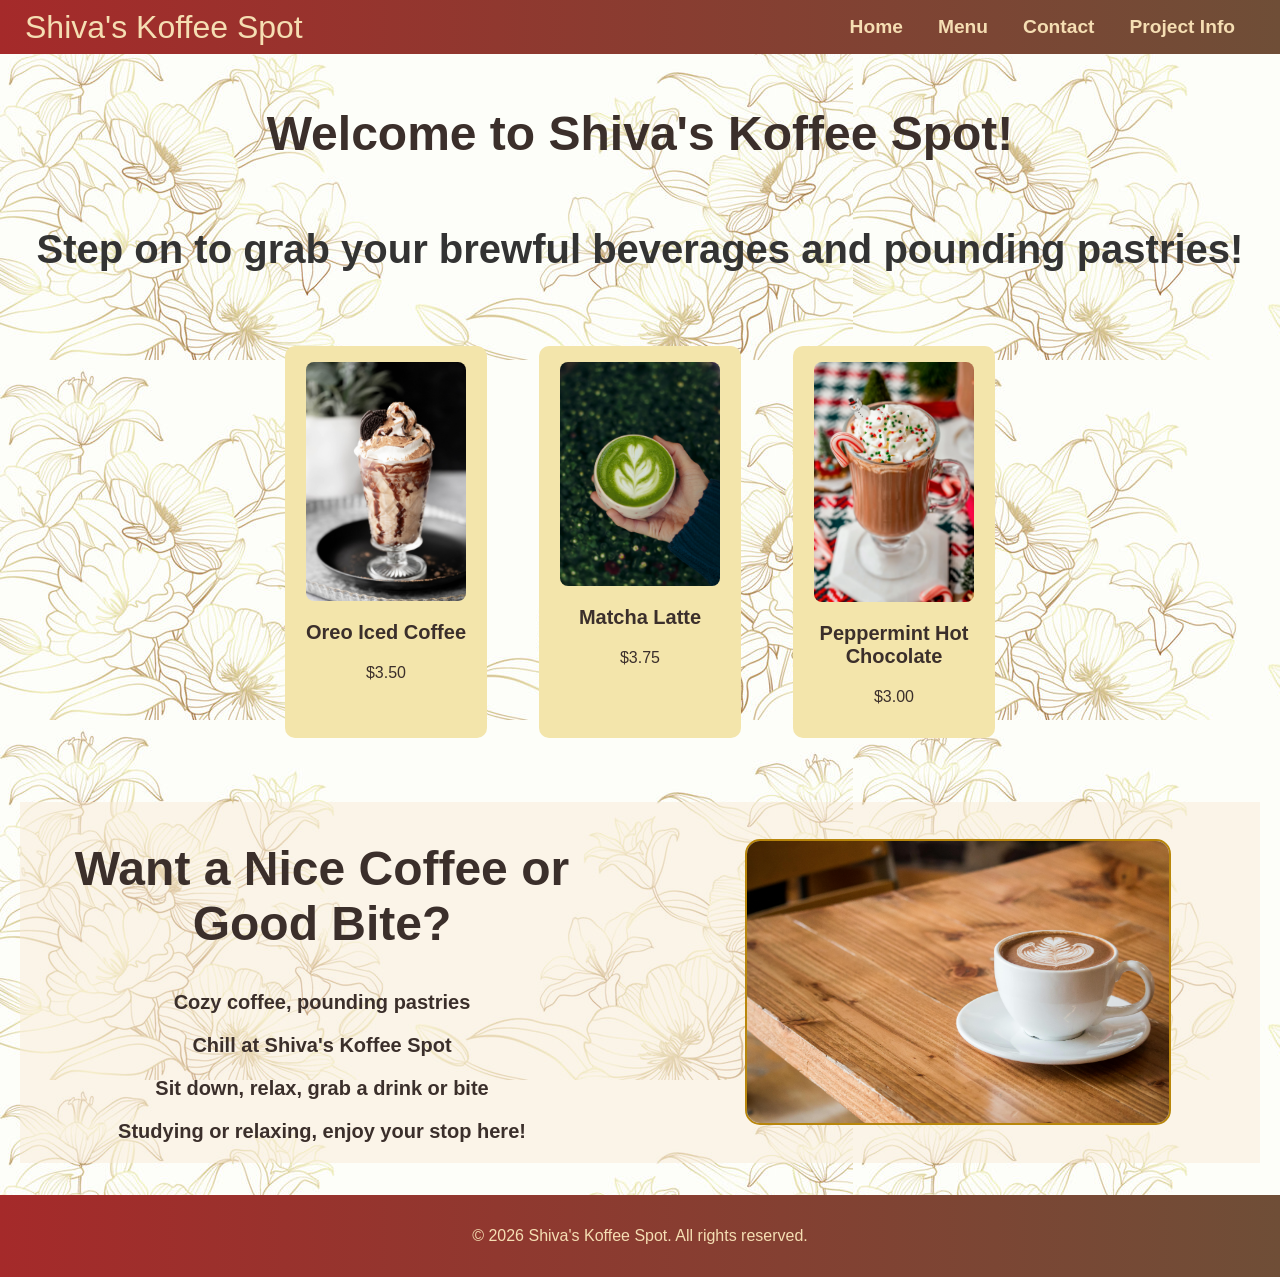
==== index.html @ 9dd15b8c "Renamed the homepage to index.html" ====
<!DOCTYPE html>
<html lang="en">
    <head>
        <meta charset="UTF-8">
		<meta name="viewport" content="width=device-width, initial-scale=1">
		<title>Shiva's Koffee Spot</title>
		<link rel="stylesheet" href="assets/coffeestyle.css">
    </head>
        
    <body>   
         <nav class="navbar">
			<div class="navdiv">
				<div class="logo">Shiva's Koffee Spot</div>
					<ul class="nav-menu">
						<li class="nav-item">
							<a href="homepage.html" class="nav-link">Home</a>
						</li>
						<li class="nav-item">
							<a href="menupage.html" class="nav-link">Menu</a>
						</li>
						<li class="nav-item">
							<a href="contact.html" class="nav-link">Contact</a>
						</li>
						<li class="nav-item">
							<a href="projectinfo.html" class="nav-link">Project Info</a>
						</li>
					</ul>
					<div class="hamburger">
						<span class="bar"></span>
						<span class="bar"></span>
						<span class="bar"></span>
					</div>
			</div>
		</nav>

        <h1>Welcome to Shiva's Koffee Spot!</h1>
        <h2>Step on to grab your brewful beverages and pounding pastries!</h2>

        <main>
            <section class="featured">                
                <div class="featured-container"></div>
            </section>

            <section id="aboutsection">
                <div class="row" style="background-color: rgb(250 235 215 / 50%);" >
					<div class="column">
						<h1>Want a Nice Coffee or Good Bite?</h1>
                        <h3>Cozy coffee, pounding pastries</h3>
                        <h3>Chill at Shiva's Koffee Spot</h3>
                        <h3>Sit down, relax, grab a drink or bite</h3>
                        <h3>Studying or relaxing, enjoy your stop here!</h3>
					</div>
					<div class="column">
						<img src="assets/Images/coffeetable.jpg" alt="Coffee Table" class="about-pic">
					</div>
				</div>
            </section>
        </main>

        <footer>
            <p>&copy; 2026 Shiva's Koffee Spot. All rights reserved. </p>
        </footer>         

        <script src="coffeescript.js"></script>
        <script>
                const featured = [
                    {name: "Oreo Iced Coffee", price: 3.50, image: "oreoicecof.jpg"},
                    {name: "Matcha Latte", price: 3.75, image: "matchalattes.jpg"},
                    {name: "Peppermint Hot Chocolate", price: 3.00, image: "pepperhot.jpg"}
                ];

                const container = document.querySelector(".featured-container");

                featured.forEach(coffee => {
                    container.innerHTML += `
                        <div class="item">
                            <img src="assets/Images/${coffee.image}" alt="${coffee.name}" width="160px">
                            <h3>${coffee.name}</h3>
                            <p>$${coffee.price.toFixed(2)}</p>
                        </div>
                    `;
                });
        </script>    
        
    </body>
</html>
---- assets/coffeestyle.css ----
html, body {
    height: 100%;
    margin: 0;
    font-family: Arial, Helvetica, sans-serif;
}

body {
    background-color: antiquewhite;
    background-image: url(Images/floral.jpg);
    color: #3b2f2b;
    display: flex;
    flex-direction: column;
    min-height: 100vh;
}

main {
    flex: 1;
}

header {
    background-image: linear-gradient(to right, brown, #6f4e37);
    background-size: cover;
    background-position: center;
    background-repeat: no-repeat;
    padding-top: 10px;
    text-align: center;
}

footer {
    background-image: linear-gradient(to right, brown, #6f4e37);
    color: wheat;
    text-align: center;
    padding: 1em;
    margin-top: auto;
}

nav a {
    color: wheat;
    margin: 0 15px;
    text-decoration: none;
}

section {
    text-align: center;
    margin: 2em 0;
}


/*HOME PAGE PRODUCT LISTINGS*/
.featured-container {
    display: flex;
    flex-wrap: wrap;
    justify-content: center;
    gap: 1.25em;
    padding: 1em;
}

.item {
    background: #f3e5ab;
    border-radius: 10px;
    padding: 1em;
    margin: 1em;
    width: 170px;
    height: auto;
    text-align: center;
    flex: 0 0 auto;
}

.item img {
    width: 160px;
    height: auto;
    border-radius: 8px;
    display: block;
    margin: 0 auto 10px;
}

/*ABOUT SECTION */

#aboutsection {
    margin: 0 auto;
    padding: 0 20px;
}

.row {
    display: flex;
    align-items: center;
    gap: 2rem;
    margin: 2rem 0;
}

.column {
    flex: 1;
}

/*TEXT COLUMN */
.text-column h1, .text-column h3 {
    margin-bottom: 1em;
    text-align: left;
}    

.text-column {
    flex: 2;
}

/*IMAGE COLUMN */

.image-column {
    flex: 1;
    display: flex;
    justify-content: center;
    align-items: center;
}

.image-column img {
    width: 100%;
    max-width: 800px;
    height: auto;
    border-radius: 10px;
    display: block;
}

/* THE NAVIGATION BAR */
.navbar {
    background-image: linear-gradient(to right, brown, #6f4e37);
	font-family: arial;
	padding-right: 25px;
	padding-left: 25px;
	margin-bottom: 20px;
	position: sticky;
	top: 0;
	z-index: 1000;
	width: 100%;
	box-sizing: border-box;
    color: wheat;
}

.navdiv{
	display: flex;
	align-items: center;
	justify-content: space-between;
}

.nav-menu{
	display: flex;
	justify-content: space-between;
	align-items: center;
    color: wheat;
}

.bar {
	display: block;
	width: 25px;
	height: 3px;
	margin: 5px 0;
	transition: all 0.3s ease;
	background-color: white;
}

.logo {
	font-size: clamp(1.2rem, 4vw, 2rem);
	font-weight: 500;
	color: wheat;
}

li {
	list-style: none;
	display: inline-block;
}
li a {
	color: wheat;
	font-size: clamp(0.75rem, 1.5vw, 1.25rem);
	font-weight: bold;
	margin-right: 20px;
}

a {
    position: relative;
    color: yellow;
    text-decoration: none;
    transition: color 0.3s ease;
}

a::after {
    content: "";
    position: absolute;
    left: 0;
    bottom: -3px;

    width: 0;
    height: 3px;

    background: linear-gradient(
        90deg,
        #ffed2694,
        #ec9027d5,
        #ec3e27d5
    );

    transition: width 0.3s ease;
}

a:hover {
    color: yellow;
}

a:hover::after {
    width: 100%;
}

.gitlink {
	color: black;
	text-align: center;
}

.gitlink:hover {
	color: red;
}

/* FULLSCREEN IMAGE */
.fullscreen-container {
	display: none;
	position: fixed;
	top: 0;
	left: 0;
	width: 100vw;
	height: 100vh;
	background-color: rgba(0,0,0,0.8);
	justify-content: center;
	align-items: center;
	z-index: 1000;
}

.fullscreen-image {
	max-width: 90%;
	max-height: 90%;
	object-fit: contain;
}

/*EXIT BUTTON */
.exit-button {
	position: absolute;
	top: 10px;
	right: 10px;
	background: rgba(255, 255, 255, 0.7);
	border: none;
	padding: 10px;
	font-size: 20px;
	cursor: pointer;
	border-radius: 50%;
}

.exit-button:hover {
	background: rgba(255, 255, 255, 1);
}

h1 {
	font-size: clamp(1.5rem, 4vw, 3rem);
    text-align: center;
}

h2 {
	text-align: center;
	font-size: clamp(1.5rem, 4vw, 2.5rem);
	color: #333;
	transition: font-size 0.3s ease;
	font-family: 'Helvetica', sans-serif;
	margin-bottom: 10px;
}

h3 {
	font-size: clamp(0.75rem, 2.5vw, 1.25rem);
    text-align: center;
}

/* MENU PAGE BUTTON */
.menubtn {
    background-color: firebrick;
    color: wheat;
    width: 150px;
    padding: 8px;
    transition: background-color 0.4s ease;
    border: 3px rgb(55, 28, 1) solid;
    border-radius: 15px;
}

.menubtn:hover {
    background-color: beige;
    color: brown;
}

.about-pic {
	width: 70%;
	border: 2px solid darkgoldenrod;
	border-radius: 15px;
	display: block;
	margin-left: auto;
	margin-right: auto;
	transition: transform 0.3s ease;
}

.about-pic:hover {
	transform: scale(1.05);
}

#warning {
    color: red; 
    font-size: clamp(1rem, 2vw, 2rem); 
    font-weight: bolder; 
    text-align: center; 
    text-shadow: 0 0 3px black;
}

@media screen and (max-width: 768px) {
	.row {
		flex-direction: column;
	}
}

/*MAX HEIGHT*/
@media (max-width: 900px) {
    .row {
        flex-direction: column;
        align-items: center;
    }

    .text-column, .image-column {
        max-width: 100%;
    }

    .hamburger{
		display: block;
		cursor: pointer;
		z-index: 10;
	}
	.hamburger.active .bar:nth-child(2){
		opacity: 0;
	}
	.hamburger.active .bar:nth-child(1){
		transform: translateY(8px) rotate(45deg);
	}
	.hamburger.active .bar:nth-child(3){
		transform: translateY(-8px) rotate(-45deg);
	}
	.nav-menu {
		display: flex;
		position: fixed;
		top: -100%;
		left: 0;

		/*gap: 0;*/
		flex-direction: column;
		align-items: center;
		justify-content: center;

		width: 100%;
		padding: 20px 0;
		margin: 0;

        background-image: linear-gradient(to right, brown, #6f4e37);

		list-style: none;
		text-align: center;

		transition: top 0.3s ease;
		z-index: 9;
	}
	.nav-item {
		margin: 14px 0;
	}
	.nav-menu.active {
		top: 70px;
	}
	.nav-link {
		display: block;
		padding: 10px 20px;
	}
}

@media (min-width: 901px) {
    .hamburger{
        display: none;
    }
    .nav-menu {
		display: flex;
		justify-content: space-between;
	}
}
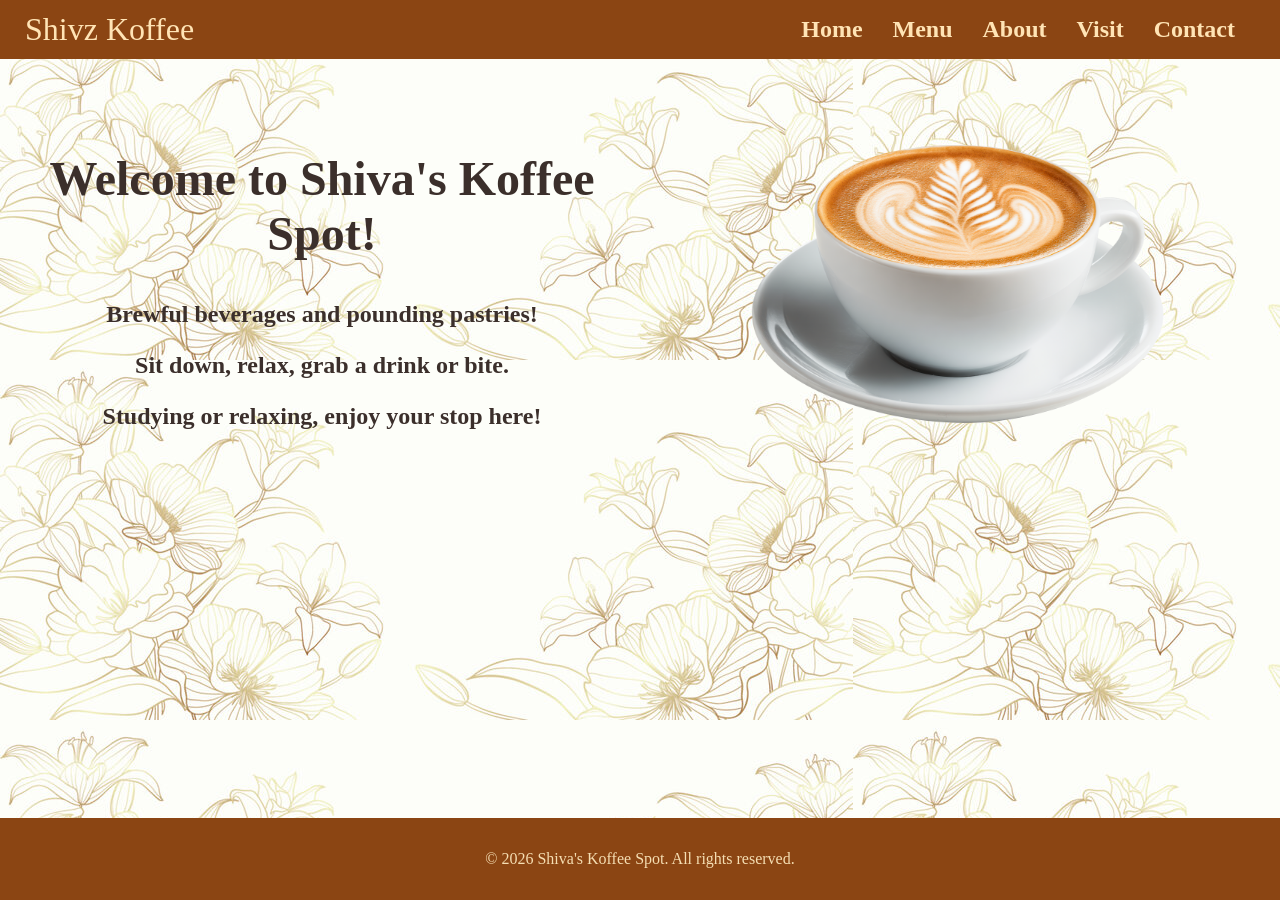
==== commit 65b0d555: "Overhauled the Coffee Website" ====
--- a/index.html
+++ b/index.html
@@ -10,19 +10,22 @@
     <body>   
          <nav class="navbar">
 			<div class="navdiv">
-				<div class="logo">Shiva's Koffee Spot</div>
+				<div class="logo">Shivz Koffee</div>
 					<ul class="nav-menu">
 						<li class="nav-item">
-							<a href="homepage.html" class="nav-link">Home</a>
+							<a href="index.html" class="nav-link">Home</a>
 						</li>
 						<li class="nav-item">
 							<a href="menupage.html" class="nav-link">Menu</a>
 						</li>
-						<li class="nav-item">
+                        <li class="nav-item">
+							<a href="projectinfo.html" class="nav-link">About</a>
+						</li>
+                        <li class="nav-item">
+							<a href="visit.html" class="nav-link">Visit</a>
+						</li>
+                        <li class="nav-item">
 							<a href="contact.html" class="nav-link">Contact</a>
-						</li>
-						<li class="nav-item">
-							<a href="projectinfo.html" class="nav-link">Project Info</a>
 						</li>
 					</ul>
 					<div class="hamburger">
@@ -33,28 +36,23 @@
 			</div>
 		</nav>
 
-        <h1>Welcome to Shiva's Koffee Spot!</h1>
-        <h2>Step on to grab your brewful beverages and pounding pastries!</h2>
-
         <main>
-            <section class="featured">                
-                <div class="featured-container"></div>
-            </section>
 
             <section id="aboutsection">
-                <div class="row" style="background-color: rgb(250 235 215 / 50%);" >
+                <div class="row">
+                    
 					<div class="column">
-						<h1>Want a Nice Coffee or Good Bite?</h1>
-                        <h3>Cozy coffee, pounding pastries</h3>
-                        <h3>Chill at Shiva's Koffee Spot</h3>
-                        <h3>Sit down, relax, grab a drink or bite</h3>
+                        <h1>Welcome to Shiva's Koffee Spot!</h1>
+                        <h3>Brewful beverages and pounding pastries!</h3>
+                        <h3>Sit down, relax, grab a drink or bite.</h3>
                         <h3>Studying or relaxing, enjoy your stop here!</h3>
 					</div>
 					<div class="column">
-						<img src="assets/Images/coffeetable.jpg" alt="Coffee Table" class="about-pic">
+						<img src="assets/coffeebg.png" alt="Coffee Table" class="about-pic">
 					</div>
 				</div>
             </section>
+
         </main>
 
         <footer>
@@ -62,25 +60,6 @@
         </footer>         
 
         <script src="coffeescript.js"></script>
-        <script>
-                const featured = [
-                    {name: "Oreo Iced Coffee", price: 3.50, image: "oreoicecof.jpg"},
-                    {name: "Matcha Latte", price: 3.75, image: "matchalattes.jpg"},
-                    {name: "Peppermint Hot Chocolate", price: 3.00, image: "pepperhot.jpg"}
-                ];
-
-                const container = document.querySelector(".featured-container");
-
-                featured.forEach(coffee => {
-                    container.innerHTML += `
-                        <div class="item">
-                            <img src="assets/Images/${coffee.image}" alt="${coffee.name}" width="160px">
-                            <h3>${coffee.name}</h3>
-                            <p>$${coffee.price.toFixed(2)}</p>
-                        </div>
-                    `;
-                });
-        </script>    
         
     </body>
 </html>
--- a/assets/coffeestyle.css
+++ b/assets/coffeestyle.css
@@ -1,16 +1,20 @@
+* {
+	font-family:Georgia, 'Times New Roman', Times, sans-serif;
+}
+
 html, body {
     height: 100%;
     margin: 0;
-    font-family: Arial, Helvetica, sans-serif;
 }
 
 body {
     background-color: antiquewhite;
-    background-image: url(Images/floral.jpg);
+    background-image: url(floral.jpg);
     color: #3b2f2b;
     display: flex;
     flex-direction: column;
     min-height: 100vh;
+	animation: fadeIn 0.5s ease-in-out;
 }
 
 main {
@@ -18,64 +22,109 @@
 }
 
 header {
-    background-image: linear-gradient(to right, brown, #6f4e37);
+    background-color: saddlebrown;
     background-size: cover;
     background-position: center;
     background-repeat: no-repeat;
-    padding-top: 10px;
+    padding-top: 20px;
     text-align: center;
 }
 
 footer {
-    background-image: linear-gradient(to right, brown, #6f4e37);
+    background-color: saddlebrown;
     color: wheat;
     text-align: center;
     padding: 1em;
     margin-top: auto;
 }
 
-nav a {
-    color: wheat;
-    margin: 0 15px;
-    text-decoration: none;
-}
-
 section {
     text-align: center;
     margin: 2em 0;
 }
 
+h1 {
+	font-size: clamp(2rem, 4vw, 3rem);
+    text-align: center;
+}
+
+h2 {
+	text-align: center;
+	font-size: clamp(1.5rem, 3vw, 2.25rem);
+	transition: font-size 0.3s ease;
+	margin-bottom: 10px;
+}
+
+h3 {
+	font-size: clamp(1rem, 2vw, 1.5rem);
+    text-align: center;
+}
 
 /*HOME PAGE PRODUCT LISTINGS*/
 .featured-container {
     display: flex;
     flex-wrap: wrap;
     justify-content: center;
-    gap: 1.25em;
-    padding: 1em;
+    gap: 1rem;
+    padding: 1rem;
 }
 
 .item {
     background: #f3e5ab;
+	border: 2px solid saddlebrown;
     border-radius: 10px;
-    padding: 1em;
-    margin: 1em;
-    width: 170px;
+    padding: 1rem;
+    margin: 1rem;
+    width: 250px;
     height: auto;
     text-align: center;
     flex: 0 0 auto;
+	transition: transform 0.2s ease, box-shadow 0.2s ease;
+}
+
+.item:hover {
+	transform: translateY(-4px);
+	box-shadow: 0 7px 15px rgba(0,0,0,0.12);
+}
+
+.item.fade-in{
+	animation: fadeIn 0.6s ease-in-out both;
 }
 
 .item img {
-    width: 160px;
+    width: 230px;
     height: auto;
     border-radius: 8px;
     display: block;
     margin: 0 auto 10px;
 }
 
-/*ABOUT SECTION */
-
+.special-item {
+	background: #3B2416;
+	color: #FFF4B5;
+	border: 2px solid #DAA520;
+	box-shadow: 0 8px 20px rgba(0,0,0,0.25);
+	transform: translateY(-3px);
+}
+
+.special-item h3 {
+	color: #DAA520;
+}
+
+.special-item p {
+	color: #FFF4B5;
+}
+
+.special-item img {
+	border-radius: 10px;
+}
+
+.special-item:hover {
+	transform: translateY(-8px);
+	box-shadow: 0 12px 25px rgba(0,0,0,0.35);
+}
+
+/*ABOUT SECTION AND VISIT SECTION*/
 #aboutsection {
     margin: 0 auto;
     padding: 0 20px;
@@ -90,6 +139,60 @@
 
 .column {
     flex: 1;
+	min-width: 0;
+}
+
+.visit-card {
+	background: #FFFAF0;
+	border: 1px solid #DAA520;
+	border-radius: 12px;
+	padding: 1.5rem;
+	box-shadow: 0 4px 10px rgba(0,0,0,0.08);
+	transition: transform 0.2s ease, box-shadow 0.2s ease;
+	box-sizing: border-box;
+	width: 100%;
+}
+
+.visit-card:hover{
+	transform: translateY(-4px);
+	box-shadow: 0 7px 15px rgba(0,0,0,0.12);
+}
+
+.visit-card h3 {
+	color: #8B4513;
+	margin-top: 0;
+}
+
+.rating {
+	color: #DAA520;
+	font-weight: bold;
+}
+
+.location {
+	color: #8B4513;
+}
+
+.visit-links {
+	display: flex;
+	flex-wrap: wrap;
+	gap: 1rem;
+	margin-top: 1rem;
+}
+
+.visit-links a {
+	color: #8B4513;
+	white-space: nowrap;
+}
+
+.visit-links a:hover {
+	color: #DAA520;
+}
+
+.inline-logo {
+	width: 35px;
+	height: auto;
+	vertical-align: middle;
+	margin: 2px;
 }
 
 /*TEXT COLUMN */
@@ -103,7 +206,6 @@
 }
 
 /*IMAGE COLUMN */
-
 .image-column {
     flex: 1;
     display: flex;
@@ -121,7 +223,7 @@
 
 /* THE NAVIGATION BAR */
 .navbar {
-    background-image: linear-gradient(to right, brown, #6f4e37);
+    background-color:saddlebrown;
 	font-family: arial;
 	padding-right: 25px;
 	padding-left: 25px;
@@ -131,7 +233,7 @@
 	z-index: 1000;
 	width: 100%;
 	box-sizing: border-box;
-    color: wheat;
+    color: moccasin;
 }
 
 .navdiv{
@@ -140,11 +242,18 @@
 	justify-content: space-between;
 }
 
+nav a {
+    color: moccasin;
+    margin: 0 10px;
+    text-decoration: none;
+	font-size: clamp(1.5rem, 4vw, 2rem);
+}
+
 .nav-menu{
 	display: flex;
 	justify-content: space-between;
 	align-items: center;
-    color: wheat;
+    color: moccasin;
 }
 
 .bar {
@@ -157,9 +266,9 @@
 }
 
 .logo {
-	font-size: clamp(1.2rem, 4vw, 2rem);
+	font-size: clamp(1.5rem, 4vw, 2rem);
 	font-weight: 500;
-	color: wheat;
+	color: moccasin;
 }
 
 li {
@@ -167,53 +276,21 @@
 	display: inline-block;
 }
 li a {
-	color: wheat;
-	font-size: clamp(0.75rem, 1.5vw, 1.25rem);
+	color: moccasin;
+	font-size: clamp(0.75rem, 2vw, 1.5rem);
 	font-weight: bold;
 	margin-right: 20px;
 }
 
 a {
     position: relative;
-    color: yellow;
+    color: moccasin;
     text-decoration: none;
     transition: color 0.3s ease;
 }
 
-a::after {
-    content: "";
-    position: absolute;
-    left: 0;
-    bottom: -3px;
-
-    width: 0;
-    height: 3px;
-
-    background: linear-gradient(
-        90deg,
-        #ffed2694,
-        #ec9027d5,
-        #ec3e27d5
-    );
-
-    transition: width 0.3s ease;
-}
-
 a:hover {
-    color: yellow;
-}
-
-a:hover::after {
-    width: 100%;
-}
-
-.gitlink {
-	color: black;
-	text-align: center;
-}
-
-.gitlink:hover {
-	color: red;
+    color: goldenrod;
 }
 
 /* FULLSCREEN IMAGE */
@@ -253,34 +330,27 @@
 	background: rgba(255, 255, 255, 1);
 }
 
-h1 {
-	font-size: clamp(1.5rem, 4vw, 3rem);
-    text-align: center;
-}
-
-h2 {
+/*GITHUB Link*/
+.gitlink {
+	color: brown;
 	text-align: center;
-	font-size: clamp(1.5rem, 4vw, 2.5rem);
-	color: #333;
-	transition: font-size 0.3s ease;
-	font-family: 'Helvetica', sans-serif;
-	margin-bottom: 10px;
-}
-
-h3 {
-	font-size: clamp(0.75rem, 2.5vw, 1.25rem);
-    text-align: center;
+}
+
+.gitlink:hover {
+	color: red;
 }
 
 /* MENU PAGE BUTTON */
 .menubtn {
-    background-color: firebrick;
-    color: wheat;
-    width: 150px;
-    padding: 8px;
+    background-color: #8B4513;
+    color: lemonchiffon;
+    width: 200px;
+    padding: 10px;
+	margin-bottom: 5px;
     transition: background-color 0.4s ease;
-    border: 3px rgb(55, 28, 1) solid;
-    border-radius: 15px;
+    border: 3px solid rgb(55, 28, 1);
+    border-radius: 20px;
+	font-size: clamp(0.75rem, 2vw, 1.5rem);
 }
 
 .menubtn:hover {
@@ -289,40 +359,78 @@
 }
 
 .about-pic {
-	width: 70%;
-	border: 2px solid darkgoldenrod;
-	border-radius: 15px;
+	width: 90%;
 	display: block;
 	margin-left: auto;
 	margin-right: auto;
 	transition: transform 0.3s ease;
 }
 
-.about-pic:hover {
-	transform: scale(1.05);
+.screenshot-full {
+	border: 2px solid black;
+	border-radius: 15px;
+	width: 90%;
+	display: block;
+	margin-left: auto;
+	margin-right: auto;
+	transition: transform 0.3s ease;
 }
 
 #warning {
     color: red; 
-    font-size: clamp(1rem, 2vw, 2rem); 
-    font-weight: bolder; 
     text-align: center; 
-    text-shadow: 0 0 3px black;
+    text-shadow: 0 0 2px black;
+}
+
+@keyframes fadeIn {
+	from {
+		opacity: 0;
+	}
+	to {
+		opacity: 1;
+	}
+}
+
+.fade-in {
+	animation: fadeIn 1s ease-in-out;
 }
 
 @media screen and (max-width: 768px) {
 	.row {
 		flex-direction: column;
+		gap: 1rem;
+		align-items: center;
+	}
+	.column {
+		width: 100%;
+		max-width: 600px;
+	}
+	.visit-card {
+		width: 100%;
+		box-sizing: border-box;
+	}
+
+	.featured-container {
+		gap: 0.75rem;
+		padding: 0.5rem;
+	}
+
+	.item {
+		flex: 0 0 calc(50% - 0.375rem);
+		width: auto;
+		min-width: 0;
+		box-sizing: border-box;
+		margin: 0;
+		padding: 1rem;
+	}
+
+	.item img {
+		width: 100%;
 	}
 }
 
 /*MAX HEIGHT*/
-@media (max-width: 900px) {
-    .row {
-        flex-direction: column;
-        align-items: center;
-    }
-
+@media (max-width: 800px) {
     .text-column, .image-column {
         max-width: 100%;
     }
@@ -347,7 +455,6 @@
 		top: -100%;
 		left: 0;
 
-		/*gap: 0;*/
 		flex-direction: column;
 		align-items: center;
 		justify-content: center;
@@ -356,7 +463,7 @@
 		padding: 20px 0;
 		margin: 0;
 
-        background-image: linear-gradient(to right, brown, #6f4e37);
+		background-color: saddlebrown;
 
 		list-style: none;
 		text-align: center;
@@ -376,13 +483,16 @@
 	}
 }
 
-@media (min-width: 901px) {
+@media (min-width: 801px) {
     .hamburger{
         display: none;
     }
-    .nav-menu {
-		display: flex;
-		justify-content: space-between;
-	}
-}
-
+}
+
+@media (prefers-reduced-motion: reduce){
+	body, 
+	.fade-in {
+		animation: none;
+	}
+}
+
